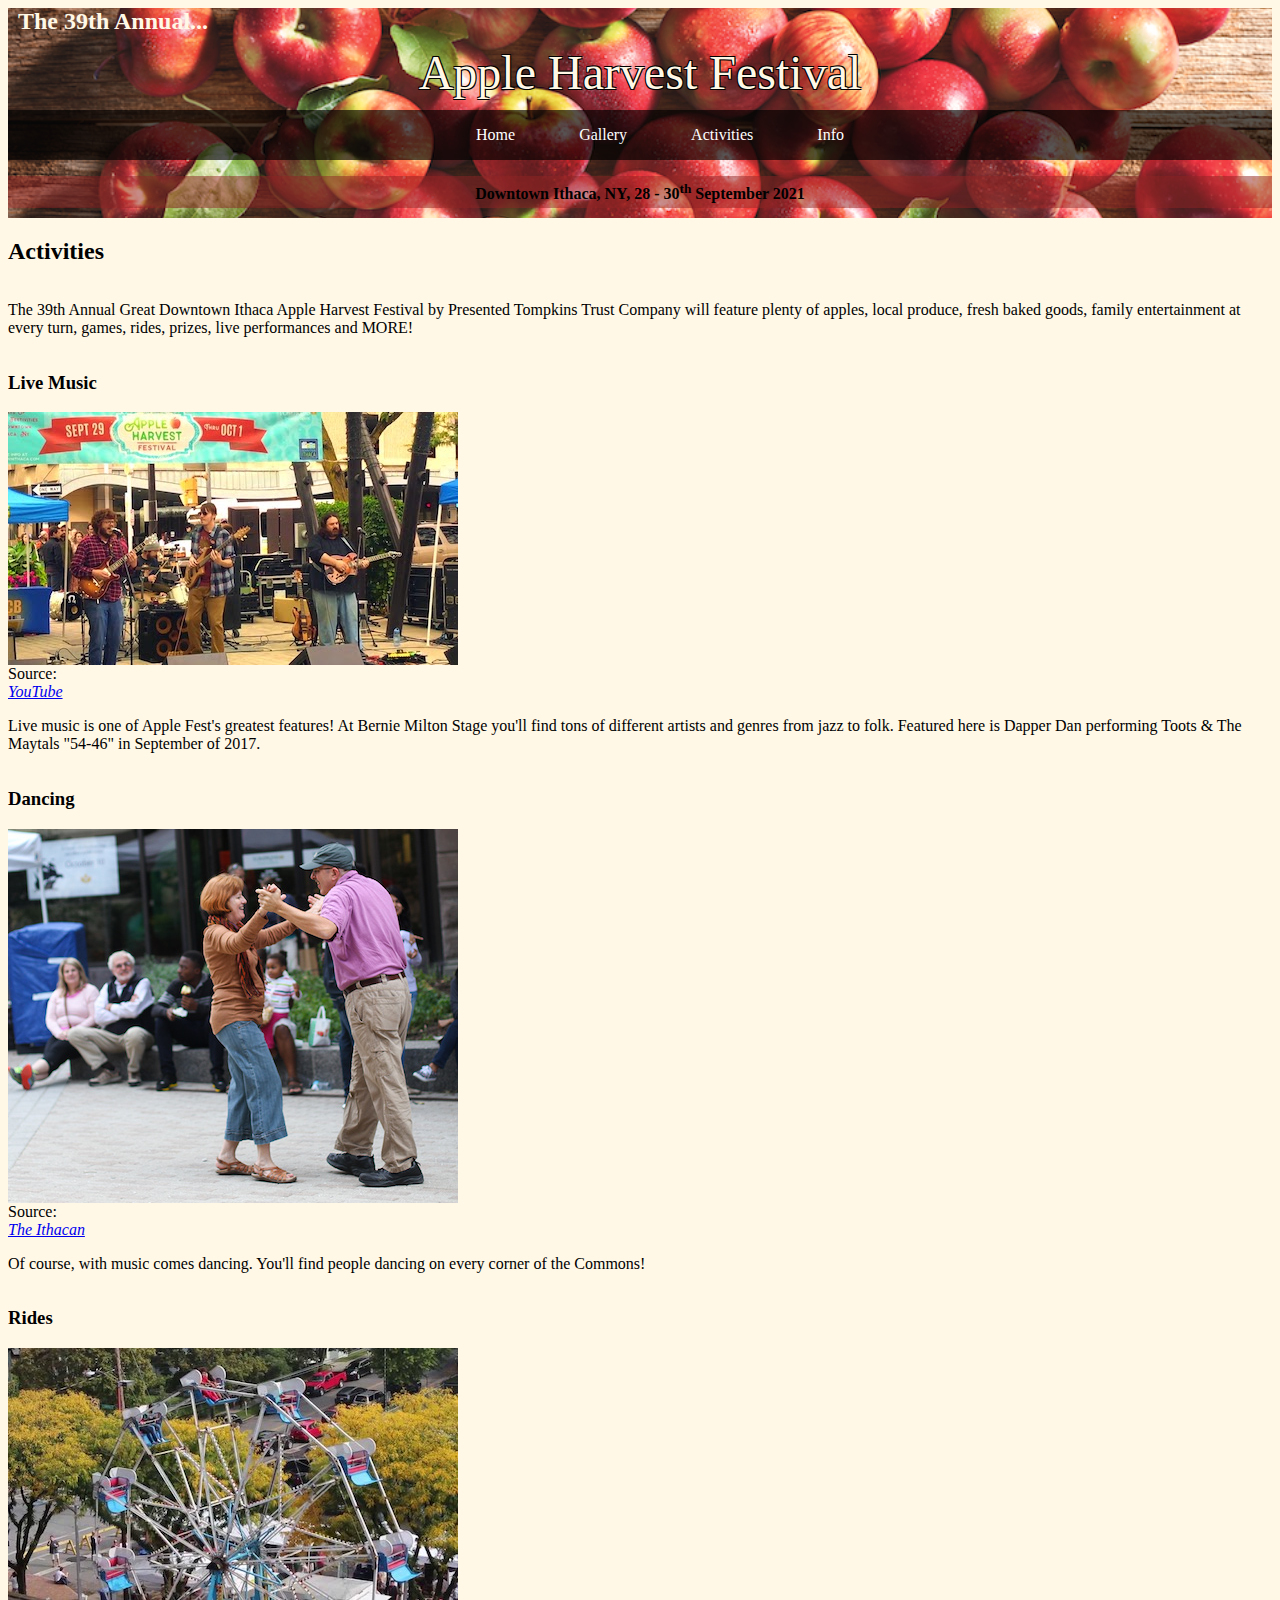
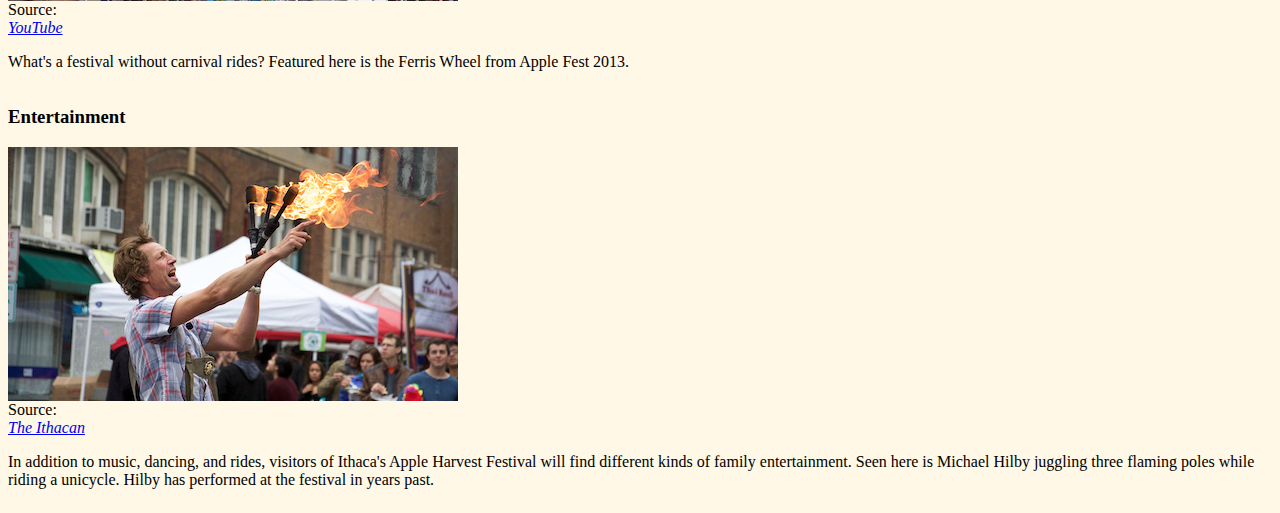
==== activities.html @ 6ab09fb2 "Completed Milestone 2" ====
<!DOCTYPE html>
<html>
<head>
  <meta charset="UTF-8">
  <meta name="viewport" content="width=device-width, initial-scale=1">
  <title>Activities</title>
  <link rel="stylesheet" type="text/css" href="styles/site.css"/>
</head>


<body>

  <header>
    <h2> The 39th Annual... </h2>
    <h1> Apple Harvest Festival </h1>
    <nav>
      <ul>
        <li><a href= "index.html">Home</a></li>
        <li><a href= "gallery.html">Gallery</a></li>
        <li><a href= "activities.html">Activities</a></li>
        <li><a href="info.html">Info</a></li>
      </ul>
    </nav>
    <p>Downtown Ithaca, NY, 28 - 30<sup>th</sup> September 2021</p>
  </header>

  <main class="activitiesBody">
    <h2> Activities </h2>

    <!-- Source: https://www.facebook.com/events/217127885517129/ -->
    <p> The 39th Annual Great Downtown Ithaca Apple Harvest Festival by Presented Tompkins Trust Company will feature plenty of apples, local produce, fresh baked goods, family entertainment at every turn, games, rides, prizes, live performances and MORE! </p>


    <h3> Live Music </h3>

    <!-- Source: https://www.youtube.com/watch?v=QchZ7VKmYlw -->
    <img src="images/liveMusic.jpg" alt="Live music at Apple Fest"/>
    Source: <cite><a href="https://www.youtube.com/watch?v=QchZ7VKmYlw">YouTube</a></cite>

    <p> Live music is one of Apple Fest's greatest features! At Bernie Milton Stage you'll find tons of different artists and genres from jazz to folk. Featured here is Dapper Dan performing Toots & The Maytals "54-46" in September of 2017. </p>

    <h3> Dancing </h3>

    <!-- Source: https://theithacan.org/life-culture/apple-of-ithacas-eye-34th-annual-applefest/ -->
    <img src="images/dancing.jpg" alt="Couple dancing at Apple Fest"/>
    Source: <cite><a href="https://theithacan.org/life-culture/apple-of-ithacas-eye-34th-annual-applefest/">The Ithacan</a></cite>

    <p> Of course, with music comes dancing. You'll find people dancing on every corner of the Commons! </p>

    <h3> Rides </h3>

    <!-- Source: https://www.youtube.com/watch?v=L8dSbuQkY48 -->
    <img src="images/rides.jpg" alt="Couple dancing at Apple Fest"/>
    Source: <cite><a href="https://www.youtube.com/watch?v=L8dSbuQkY48">YouTube</a></cite>

    <p> What's a festival without carnival rides? Featured here is the Ferris Wheel from Apple Fest 2013. </p>

    <h3> Entertainment </h3>

    <!-- Source: https://theithacan.org/life-culture/apple-of-ithacas-eye-34th-annual-applefest/ -->
    <img src="images/fire.jpg" alt="Couple dancing at Apple Fest"/>
    Source: <cite><a href="https://theithacan.org/life-culture/apple-of-ithacas-eye-34th-annual-applefest/">The Ithacan</a></cite>

    <p> In addition to music, dancing, and rides, visitors of Ithaca's Apple Harvest Festival will find different kinds of family entertainment. Seen here is Michael Hilby juggling three flaming poles while riding a unicycle. Hilby has performed at the festival in years past. </p>
  </main>

</html>
---- styles/site.css ----
body{
  background-color: #fff8e7;
  color: black;
  font-family: serif;
  font-weight: lighter;
}

header {
  display: flex;
  flex-direction: column;
  color: #fff8e7;
  background:  url(../images/apples.png) no-repeat center center;
  background-size: cover;
  text-align: center;
  height: 210px;
}

header h1 {
  font-weight: lighter;
  padding: 0;
  margin: 0;
  font-size: 3em;
  text-shadow:
    -1px -1px 0 black,
     1px -1px 0 black,
    -1px  1px 0 black,
     1px  1px 0 black;
  margin: 10px 0px 0px 0px;
}

header p {
  background-color: rgba(144, 35, 35, 0.5);
  padding: 5px;
  font-weight: bold;
  color: black;
}

header h2 {
  padding: 0;
  padding-left: 10px;
  margin: 0;
  text-align: left;
  font-family: Snell Roundhand, cursive;
}

header nav {
  margin-top: 10px;
  background-color: rgba(0, 0, 0, 0.66);
}

main {
  display: flex;
  flex-direction: column;
}

.container {
  position: relative;
  text-align: center;
  color: white;
}

.main-about {
  display: flex;
  flex-direction: row;
}

.main-schedule {
  display: flex;
  flex-direction: row;
  padding: 10px;
}

.about-description {
  width: 75%;
  padding-right: 20px;
  display: flex;
  flex-direction: column;
}

.schedule-saturday {
  padding-right: 10px;
}

.schedule-sunday {
  padding-left: 10px;
}

.smallImage {
  max-width: 300px;
  height: auto;
}

header nav ul li {
  display: inline;
  text-decoration: none;
  margin: 10px;
  padding: 20px;
}

nav a {
  color:  white;
  text-decoration: none;
}

img{
  width: 450px;
  height: 100%;
}

@media (min-width: 900px) {

  .galleryBody {
    display: flex;
    flex-direction: column;
    padding-left: 30px;
  }

  .row1 {
    display: flex;
    flex-direction: row;
    padding-bottom: 30px;
  }

  .row2 {
    display: flex;
    flex-direction: row;
    padding-bottom: 30px;
  }

  .row3 {
    display: flex;
    flex-direction: row;
  }

  .mapImage {
    width: 900px;
    height: 100%;
    margin-left: auto;
    margin-right: auto;
  }

}

@media (min-width: 600px) and (max-width: 900px){
  .mapImage {
    margin-left: auto;
    margin-right: auto;
    width: 600px;
    height: 100%;
  }
}
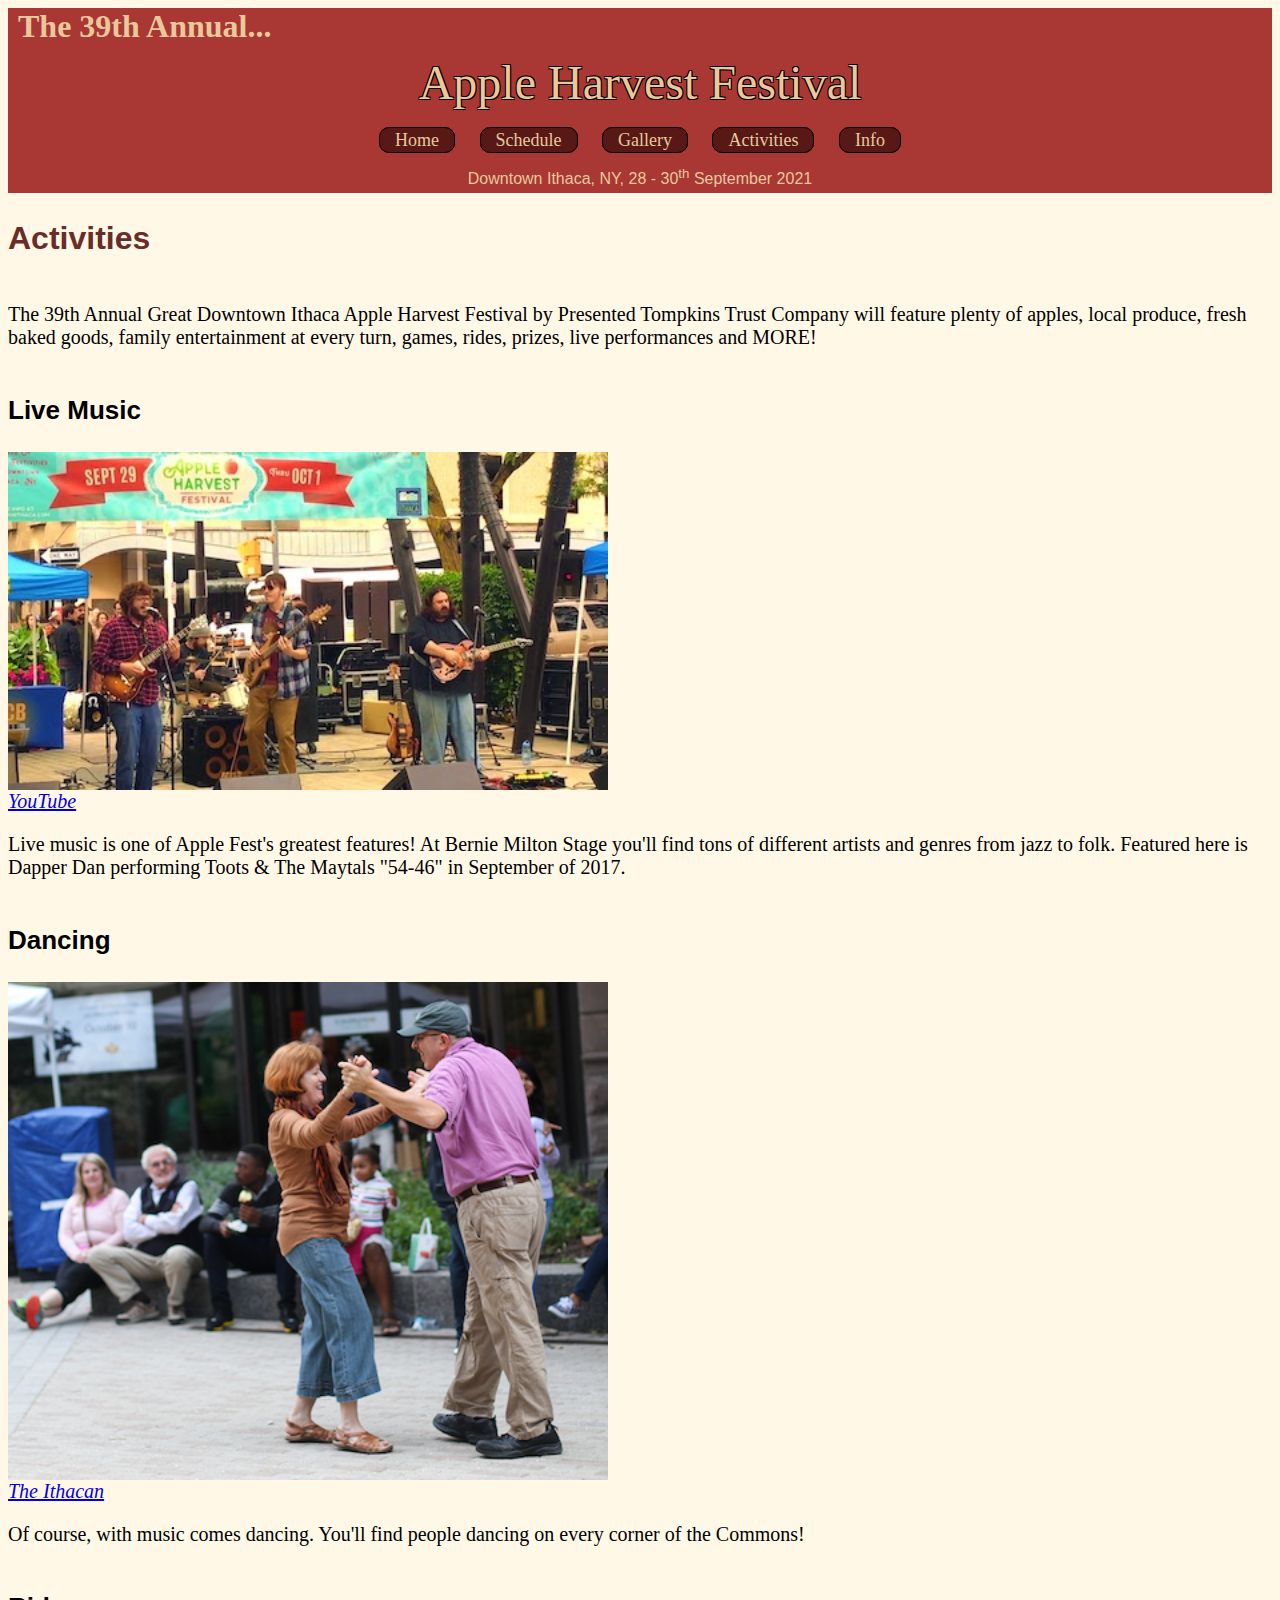
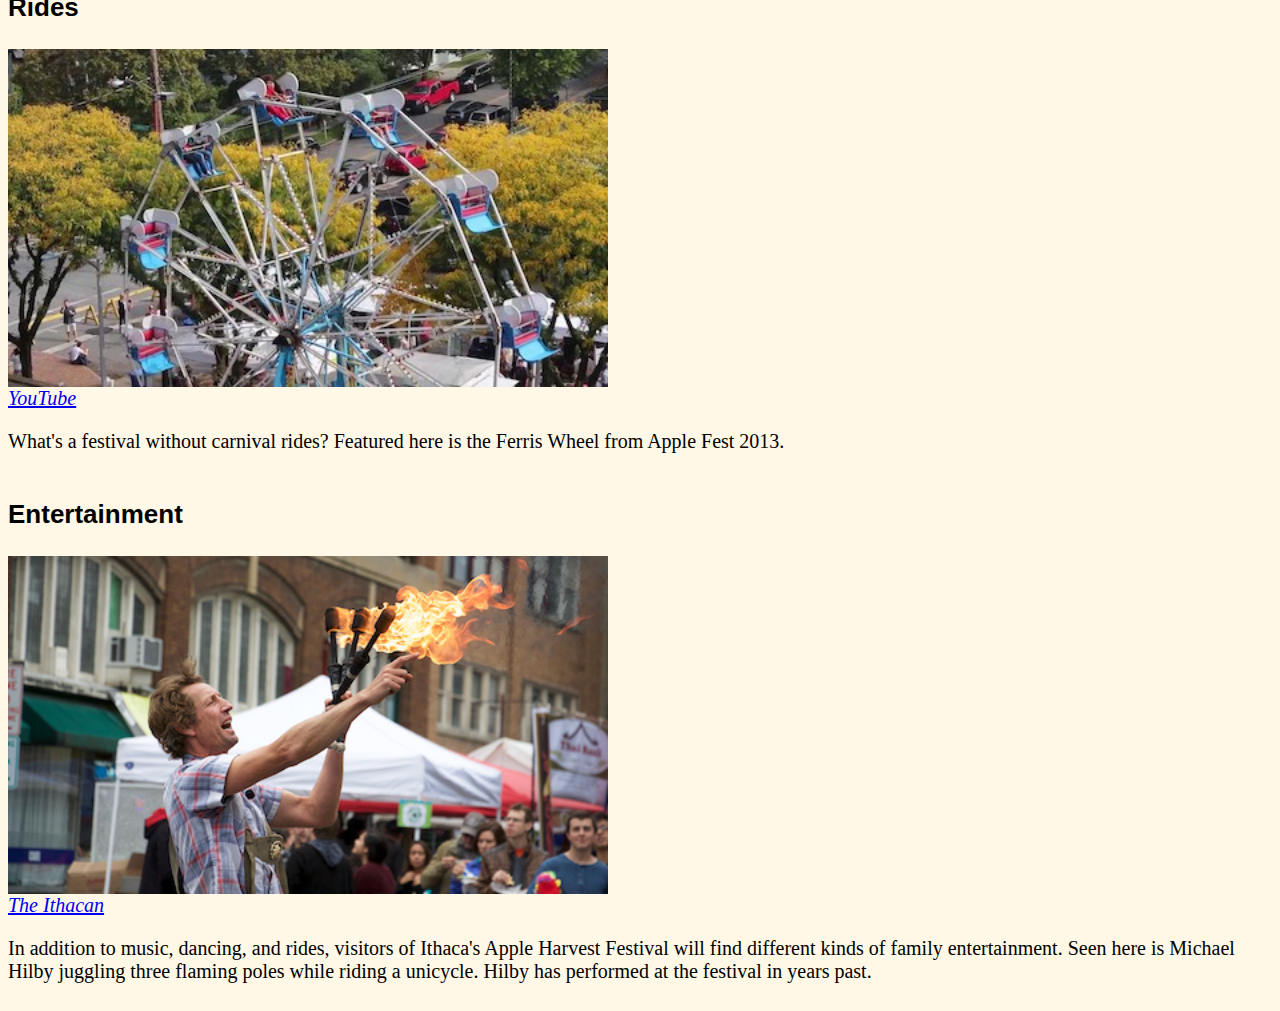
==== commit 37a800b9: "Completed Milestone 3" ====
--- a/activities.html
+++ b/activities.html
@@ -16,6 +16,7 @@
     <nav>
       <ul>
         <li><a href= "index.html">Home</a></li>
+        <li><a href="schedule.html">Schedule</a></li>
         <li><a href= "gallery.html">Gallery</a></li>
         <li><a href= "activities.html">Activities</a></li>
         <li><a href="info.html">Info</a></li>
@@ -34,32 +35,32 @@
     <h3> Live Music </h3>
 
     <!-- Source: https://www.youtube.com/watch?v=QchZ7VKmYlw -->
-    <img src="images/liveMusic.jpg" alt="Live music at Apple Fest"/>
-    Source: <cite><a href="https://www.youtube.com/watch?v=QchZ7VKmYlw">YouTube</a></cite>
+    <img class="activitiesPic" src="images/liveMusic.jpg" alt="Live music at Apple Fest"/>
+    <cite><a href="https://www.youtube.com/watch?v=QchZ7VKmYlw">YouTube</a></cite>
 
     <p> Live music is one of Apple Fest's greatest features! At Bernie Milton Stage you'll find tons of different artists and genres from jazz to folk. Featured here is Dapper Dan performing Toots & The Maytals "54-46" in September of 2017. </p>
 
     <h3> Dancing </h3>
 
     <!-- Source: https://theithacan.org/life-culture/apple-of-ithacas-eye-34th-annual-applefest/ -->
-    <img src="images/dancing.jpg" alt="Couple dancing at Apple Fest"/>
-    Source: <cite><a href="https://theithacan.org/life-culture/apple-of-ithacas-eye-34th-annual-applefest/">The Ithacan</a></cite>
+    <img class="activitiesPic" src="images/dancing.jpg" alt="Couple dancing at Apple Fest"/>
+    <cite><a href="https://theithacan.org/life-culture/apple-of-ithacas-eye-34th-annual-applefest/">The Ithacan</a></cite>
 
     <p> Of course, with music comes dancing. You'll find people dancing on every corner of the Commons! </p>
 
     <h3> Rides </h3>
 
     <!-- Source: https://www.youtube.com/watch?v=L8dSbuQkY48 -->
-    <img src="images/rides.jpg" alt="Couple dancing at Apple Fest"/>
-    Source: <cite><a href="https://www.youtube.com/watch?v=L8dSbuQkY48">YouTube</a></cite>
+    <img class="activitiesPic" src="images/rides.jpg" alt="Couple dancing at Apple Fest"/>
+    <cite><a href="https://www.youtube.com/watch?v=L8dSbuQkY48">YouTube</a></cite>
 
     <p> What's a festival without carnival rides? Featured here is the Ferris Wheel from Apple Fest 2013. </p>
 
     <h3> Entertainment </h3>
 
     <!-- Source: https://theithacan.org/life-culture/apple-of-ithacas-eye-34th-annual-applefest/ -->
-    <img src="images/fire.jpg" alt="Couple dancing at Apple Fest"/>
-    Source: <cite><a href="https://theithacan.org/life-culture/apple-of-ithacas-eye-34th-annual-applefest/">The Ithacan</a></cite>
+    <img class="activitiesPic" src="images/fire.jpg" alt="Couple dancing at Apple Fest"/>
+    <cite><a href="https://theithacan.org/life-culture/apple-of-ithacas-eye-34th-annual-applefest/">The Ithacan</a></cite>
 
     <p> In addition to music, dancing, and rides, visitors of Ithaca's Apple Harvest Festival will find different kinds of family entertainment. Seen here is Michael Hilby juggling three flaming poles while riding a unicycle. Hilby has performed at the festival in years past. </p>
   </main>
--- a/styles/site.css
+++ b/styles/site.css
@@ -8,11 +8,11 @@
 header {
   display: flex;
   flex-direction: column;
-  color: #fff8e7;
-  background:  url(../images/apples.png) no-repeat center center;
+  color: #e9c89c;
+  background:  #a93734;
   background-size: cover;
   text-align: center;
-  height: 210px;
+  height: auto;
 }
 
 header h1 {
@@ -29,45 +29,77 @@
 }
 
 header p {
-  background-color: rgba(144, 35, 35, 0.5);
   padding: 5px;
-  font-weight: bold;
-  color: black;
+  font-weight: lighter;
+  color: #e9c89c;
+  margin: 0px;
+  padding-bottom: 5px;
+  font-family: sans-serif
 }
 
 header h2 {
   padding: 0;
+  color:  #e9c89c;
   padding-left: 10px;
   margin: 0;
   text-align: left;
   font-family: Snell Roundhand, cursive;
 }
 
+h2 {
+  color: #6a2c27;
+  font-size: 32px;
+  display: inline-block;
+  font-family: sans-serif;
+}
+
+h3 {
+  font-size: 26px;
+  font-family: sans-serif;
+}
+
 header nav {
   margin-top: 10px;
-  background-color: rgba(0, 0, 0, 0.66);
+  color: #e9c89c;
+  font-size: 18px;
 }
 
 main {
   display: flex;
   flex-direction: column;
+  font-size: 20px;
 }
 
 .container {
   position: relative;
   text-align: center;
   color: white;
+  background-color: rgba(0, 0, 0, 0.66);
 }
 
 .main-about {
   display: flex;
   flex-direction: row;
+  margin-bottom: 20px;
 }
 
 .main-schedule {
   display: flex;
   flex-direction: row;
   padding: 10px;
+}
+
+cite {
+  display: block;
+}
+
+h3 {
+  font-weight: bold;
+}
+
+h4 {
+  font-size: 20px;
+  font-weight: bold;
 }
 
 .about-description {
@@ -77,59 +109,242 @@
   flex-direction: column;
 }
 
-.schedule-saturday {
+.schedule-saturday, .schedule-sunday {
+  font-size: 20px;
   padding-right: 10px;
-}
-
-.schedule-sunday {
   padding-left: 10px;
-}
-
-.smallImage {
-  max-width: 300px;
-  height: auto;
+  background-color: #e9c89c;
+  color: #a93734;
+  margin-left: auto;
+  margin-right: auto;
+  border-color: black;
+  border-style: solid;
+}
+
+.scheduleTitle {
+  text-align: center;
+  font-size: 30px;
+}
+
+header nav ul {
+  margin: 10px;
+  padding-left: 0px;
 }
 
 header nav ul li {
+  background-color: rgba(34, 4, 4, 0.6);
   display: inline;
+  padding-left: 15px;
+  padding-right: 15px;
+  padding-top: 2px;
+  padding-bottom: 2px;
   text-decoration: none;
   margin: 10px;
-  padding: 20px;
+  border-color: black;
+  border-style: solid;
+  border-width: thin;
+  border-radius: 10px;
 }
 
 nav a {
-  color:  white;
+  color:  #e9c89c;
   text-decoration: none;
 }
 
 img{
-  width: 450px;
-  height: 100%;
-}
-
-@media (min-width: 900px) {
+  width: 430px;
+}
+
+.row1, .row2, .row3 {
+  display: block;
+  flex-direction: row;
+  padding-bottom: 30px;
+  justify-content: space-around;
+}
+
+.galleryBody {
+  margin-left: 10px;
+  margin-right: 10px;
+}
+
+@media (max-width: 600px){
+
+  .mapImage {
+    width: 450px;
+    margin-left: auto;
+    margin-right: auto;
+  }
+
+  .main-about {
+    display: flex;
+    flex-direction: column;
+    margin-bottom: 20px;
+  }
+
+  .main-schedule {
+    display: flex;
+    flex-direction: column;
+    padding: 10px;
+    margin-bottom: 20px;
+  }
+
+  .schedule-saturday {
+    margin-bottom: 10px;
+  }
+
+  header nav {
+    padding-left: 2px;
+    padding-right: 2px;
+  }
+  header h1 {
+    font-size: 30px;
+  }
+
+  header h2 {
+    font-size: 20px;
+  }
+
+  header nav ul {
+    margin: 2px;
+    padding-left: 0px;
+  }
+
+  header nav ul li {
+    display: inline;
+    padding-left: 5px;
+    padding-right: 5px;
+    padding-top: 1px;
+    padding-bottom: 1px;
+    text-decoration: none;
+    background-color: rgba(34, 4, 4, 0.6);
+    border-color: black;
+    border-style: solid;
+    border-width: thin;
+    border-radius: 10px;
+  }
+  header p {
+    font-size: 15px;
+  }
+
+  h2, h3 {
+    text-align: center;
+    margin-top: 10px;
+    margin-bottom: 10px;
+  }
+
+  .galleryImg {
+    margin-left: auto;
+    margin-right: auto;
+  }
+
+  .activitiesPic {
+    margin-left: auto;
+    margin-right: auto;
+    width: 400px;
+  }
+
+  .about-description {
+    margin-left: auto;
+    margin-right: auto;
+    padding: 0px;
+  }
+
+  .about-image {
+    padding: 0px;
+    margin-left: auto;
+    margin-right: auto;
+  }
+
+  .smallImage {
+    width: 400px;
+    margin-left: auto;
+    margin-right: auto;
+  }
 
   .galleryBody {
     display: flex;
     flex-direction: column;
+  }
+
+  img {
+    width: 300px;
+  }
+
+  .galleryPic {
+    width: 300px;
+    margin: 0px;
+    margin-left: auto;
+    margin-right: auto;
+  }
+
+  .row1 {
+    margin: 0px;
+    padding: 0px;
+  }
+}
+
+
+@media (min-width: 600px) and (max-width: 900px){
+
+  .smallImage {
+    width: 400px;
+  }
+
+  .mapImage {
+    margin-left: auto;
+    margin-right: auto;
+    width: 600px;
+    height: 100%;
+  }
+
+  .galleryBody {
+    display: flex;
+    flex-direction: column;
     padding-left: 30px;
   }
 
-  .row1 {
-    display: flex;
+  .galleryPic {
+    width: 500px;
+    margin: 0px;
+    margin-left: auto;
+    margin-right: auto;
+  }
+
+  .galleryPic img {
+    padding-left: 10px;
+    padding-right: 10px;
+    margin-left: auto;
+    margin-right: auto;
+    padding-bottom: 30px;
+  }
+
+  .row1, .row2, .row3 {
+    display: block;
     flex-direction: row;
     padding-bottom: 30px;
-  }
-
-  .row2 {
+    justify-content: space-around;
+  }
+}
+
+@media (min-width: 900px) {
+
+  .galleryBody {
+    display: flex;
+    flex-direction: column;
+  }
+
+  .galleryPic {
+    width: 450px;
+  }
+
+  .row1, .row2, .row3 {
     display: flex;
     flex-direction: row;
     padding-bottom: 30px;
   }
 
-  .row3 {
-    display: flex;
-    flex-direction: row;
+  .about-image {
+    width: 50%;
   }
 
   .mapImage {
@@ -139,13 +354,12 @@
     margin-right: auto;
   }
 
-}
-
-@media (min-width: 600px) and (max-width: 900px){
-  .mapImage {
-    margin-left: auto;
-    margin-right: auto;
+  .smallImage {
+    width: 450px;
+  }
+
+  .activitiesPic {
     width: 600px;
-    height: 100%;
-  }
-}
+  }
+
+}
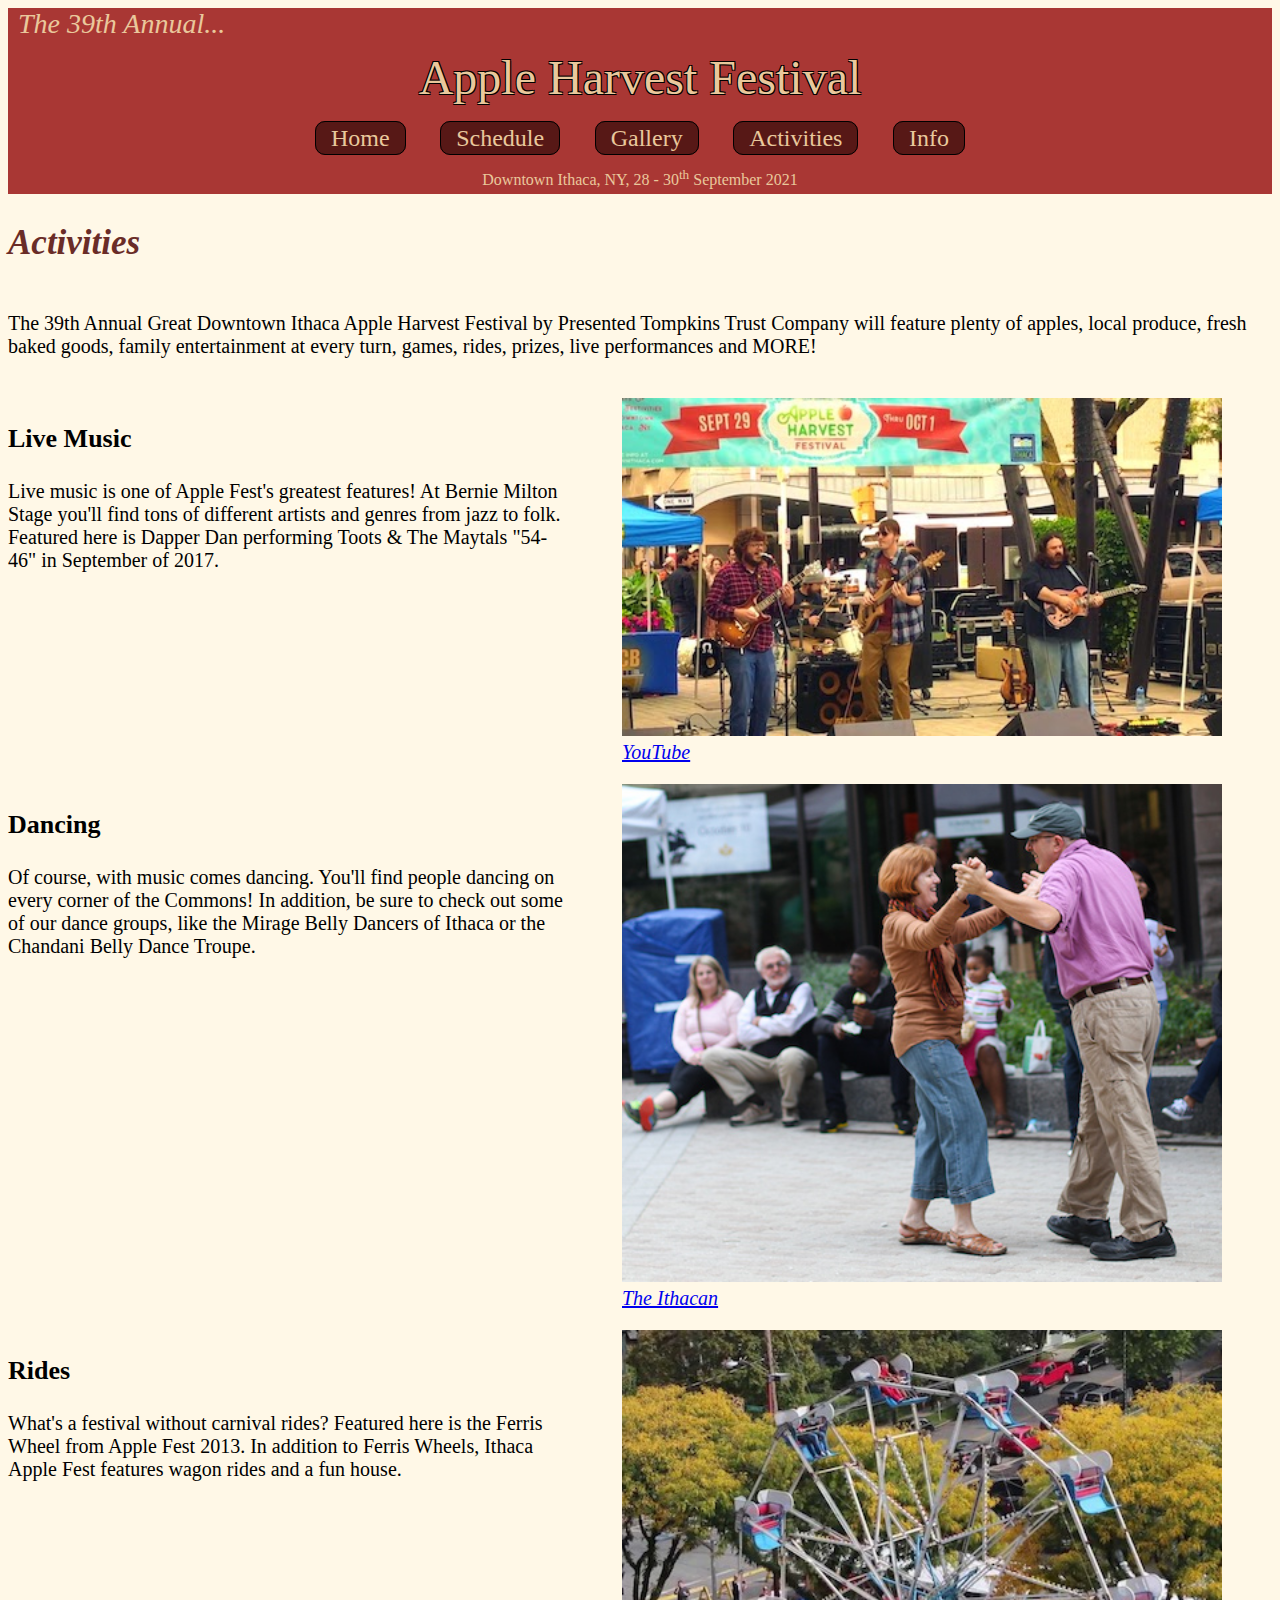
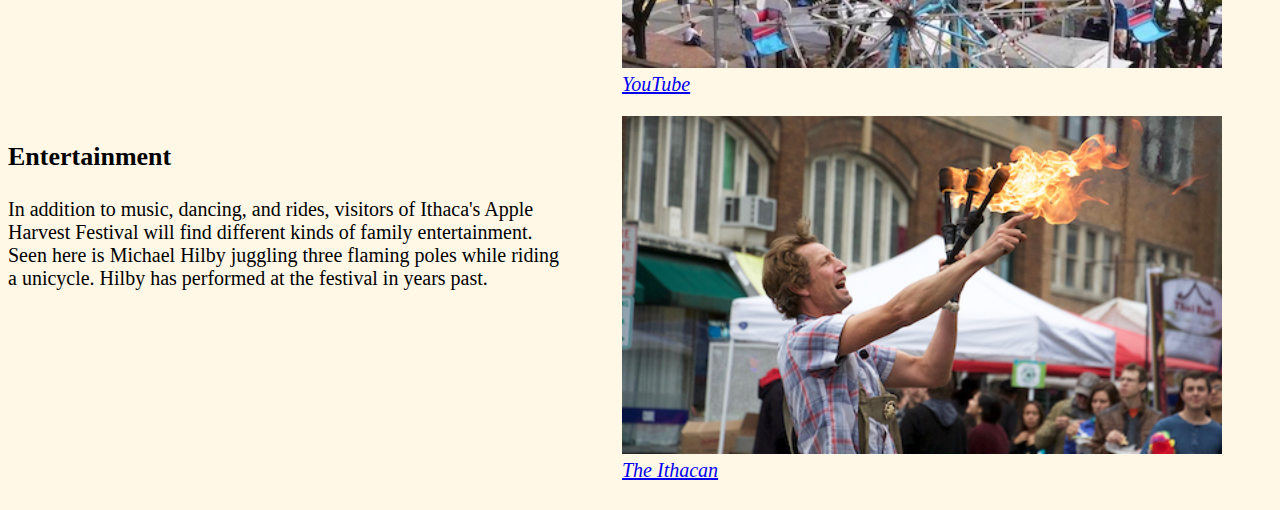
==== commit 51aac46a: "Finished Project 2" ====
--- a/activities.html
+++ b/activities.html
@@ -3,7 +3,7 @@
 <head>
   <meta charset="UTF-8">
   <meta name="viewport" content="width=device-width, initial-scale=1">
-  <title>Activities</title>
+  <title>Apple Harvest Festival</title>
   <link rel="stylesheet" type="text/css" href="styles/site.css"/>
 </head>
 
@@ -29,40 +29,58 @@
     <h2> Activities </h2>
 
     <!-- Source: https://www.facebook.com/events/217127885517129/ -->
-    <p> The 39th Annual Great Downtown Ithaca Apple Harvest Festival by Presented Tompkins Trust Company will feature plenty of apples, local produce, fresh baked goods, family entertainment at every turn, games, rides, prizes, live performances and MORE! </p>
+    <p class="a-description"> The 39th Annual Great Downtown Ithaca Apple Harvest Festival by Presented Tompkins Trust Company will feature plenty of apples, local produce, fresh baked goods, family entertainment at every turn, games, rides, prizes, live performances and MORE! </p>
 
 
-    <h3> Live Music </h3>
+    <div class="activities">
+      <div class="activity">
+        <div class="a-left">
+          <h3> Live Music </h3>
+          <p> Live music is one of Apple Fest's greatest features! At Bernie Milton Stage you'll find tons of different artists and genres from jazz to folk. Featured here is Dapper Dan performing Toots & The Maytals "54-46" in September of 2017. </p>
+        </div>
+        <div class="a-right">
+          <!-- Source: https://www.youtube.com/watch?v=QchZ7VKmYlw -->
+          <img class="activitiesPic" src="images/liveMusic.jpg" alt="Live music at Apple Fest"/>
+          <cite><a href="https://www.youtube.com/watch?v=QchZ7VKmYlw">YouTube</a></cite>
+        </div>
+      </div>
+      <div class="activity">
+        <div class="a-left">
+          <h3> Dancing </h3>
+          <p> Of course, with music comes dancing. You'll find  people dancing on every corner of the Commons! In addition, be sure to check out some of our dance groups, like the Mirage Belly Dancers of Ithaca or the Chandani Belly Dance Troupe.</p>
+        </div>
+        <div class="a-right">
 
-    <!-- Source: https://www.youtube.com/watch?v=QchZ7VKmYlw -->
-    <img class="activitiesPic" src="images/liveMusic.jpg" alt="Live music at Apple Fest"/>
-    <cite><a href="https://www.youtube.com/watch?v=QchZ7VKmYlw">YouTube</a></cite>
+          <!-- Source: https://theithacan.org/life-culture/apple-of-ithacas-eye-34th-annual-applefest/ -->
+          <img class="activitiesPic" src="images/dancing.jpg" alt="Couple dancing at Apple Fest"/>
+          <cite><a href="https://theithacan.org/life-culture/apple-of-ithacas-eye-34th-annual-applefest/">The Ithacan</a></cite>
+        </div>
+      </div>
+      <div class="activity">
+        <div class="a-left">
+          <h3> Rides </h3>
+          <p> What's a festival without carnival rides? Featured here is the Ferris Wheel from Apple Fest 2013. In addition to Ferris Wheels, Ithaca Apple Fest features wagon rides and a fun house. </p>
+        </div>
+        <div class="a-right">
 
-    <p> Live music is one of Apple Fest's greatest features! At Bernie Milton Stage you'll find tons of different artists and genres from jazz to folk. Featured here is Dapper Dan performing Toots & The Maytals "54-46" in September of 2017. </p>
+          <!-- Source: https://www.youtube.com/watch?v=L8dSbuQkY48 -->
+          <img class="activitiesPic" src="images/rides.jpg" alt="Couple dancing at Apple Fest"/>
+          <cite><a href="https://www.youtube.com/watch?v=L8dSbuQkY48">YouTube</a></cite>
+        </div>
+      </div>
+      <div class="activity">
+        <div class="a-left">
+          <h3> Entertainment </h3>
+          <p> In addition to music, dancing, and rides, visitors of Ithaca's Apple Harvest Festival will find different kinds of family entertainment. Seen here is Michael Hilby juggling three flaming poles while riding a unicycle. Hilby has performed at the festival in years past. </p>
+        </div>
+        <div class="a-right">
 
-    <h3> Dancing </h3>
-
-    <!-- Source: https://theithacan.org/life-culture/apple-of-ithacas-eye-34th-annual-applefest/ -->
-    <img class="activitiesPic" src="images/dancing.jpg" alt="Couple dancing at Apple Fest"/>
-    <cite><a href="https://theithacan.org/life-culture/apple-of-ithacas-eye-34th-annual-applefest/">The Ithacan</a></cite>
-
-    <p> Of course, with music comes dancing. You'll find people dancing on every corner of the Commons! </p>
-
-    <h3> Rides </h3>
-
-    <!-- Source: https://www.youtube.com/watch?v=L8dSbuQkY48 -->
-    <img class="activitiesPic" src="images/rides.jpg" alt="Couple dancing at Apple Fest"/>
-    <cite><a href="https://www.youtube.com/watch?v=L8dSbuQkY48">YouTube</a></cite>
-
-    <p> What's a festival without carnival rides? Featured here is the Ferris Wheel from Apple Fest 2013. </p>
-
-    <h3> Entertainment </h3>
-
-    <!-- Source: https://theithacan.org/life-culture/apple-of-ithacas-eye-34th-annual-applefest/ -->
-    <img class="activitiesPic" src="images/fire.jpg" alt="Couple dancing at Apple Fest"/>
-    <cite><a href="https://theithacan.org/life-culture/apple-of-ithacas-eye-34th-annual-applefest/">The Ithacan</a></cite>
-
-    <p> In addition to music, dancing, and rides, visitors of Ithaca's Apple Harvest Festival will find different kinds of family entertainment. Seen here is Michael Hilby juggling three flaming poles while riding a unicycle. Hilby has performed at the festival in years past. </p>
+          <!-- Source: https://theithacan.org/life-culture/apple-of-ithacas-eye-34th-annual-applefest/ -->
+          <img class="activitiesPic" src="images/fire.jpg" alt="Couple dancing at Apple Fest"/>
+          <cite><a href="https://theithacan.org/life-culture/apple-of-ithacas-eye-34th-annual-applefest/">The Ithacan</a></cite>
+        </div>
+      </div>
+    </div>
   </main>
 
 </html>
--- a/styles/site.css
+++ b/styles/site.css
@@ -4,6 +4,8 @@
   font-family: serif;
   font-weight: lighter;
 }
+
+/* BEGIN HEADER */
 
 header {
   display: flex;
@@ -18,7 +20,6 @@
 header h1 {
   font-weight: lighter;
   padding: 0;
-  margin: 0;
   font-size: 3em;
   text-shadow:
     -1px -1px 0 black,
@@ -33,29 +34,17 @@
   font-weight: lighter;
   color: #e9c89c;
   margin: 0px;
-  padding-bottom: 5px;
-  font-family: sans-serif
 }
 
 header h2 {
-  padding: 0;
   color:  #e9c89c;
-  padding-left: 10px;
+  padding: 0px 0px 0px 10px;
   margin: 0;
   text-align: left;
-  font-family: Snell Roundhand, cursive;
-}
-
-h2 {
-  color: #6a2c27;
-  font-size: 32px;
-  display: inline-block;
-  font-family: sans-serif;
-}
-
-h3 {
-  font-size: 26px;
-  font-family: sans-serif;
+  font-style: italic;
+  font-size: 28px;
+  font-weight: lighter;
+  font-family: serif;
 }
 
 header nav {
@@ -64,19 +53,55 @@
   font-size: 18px;
 }
 
+header nav ul {
+  margin: 10px;
+  padding-left: 0px;
+}
+
+nav a {
+  color:  #e9c89c;
+  text-decoration: none;
+}
+
+/* END HEADER */
+
+/* HEADINGS FORMAT */
+
+h2 {
+  color: #6a2c27;
+  font-size: 35px;
+  font-style: italic;
+  font-family: serif;
+}
+
+h3 {
+  font-size: 26px;
+  font-family: serif;
+  font-weight: lighter;
+
+}
+
+.infoTitle {
+  text-align: center;
+}
+
+h3 {
+  font-weight: bold;
+}
+
+h4 {
+  font-size: 20px;
+  font-weight: bold;
+}
+
+/* END HEADINGS FORMAT */
+
 main {
   display: flex;
   flex-direction: column;
   font-size: 20px;
 }
 
-.container {
-  position: relative;
-  text-align: center;
-  color: white;
-  background-color: rgba(0, 0, 0, 0.66);
-}
-
 .main-about {
   display: flex;
   flex-direction: row;
@@ -89,17 +114,9 @@
   padding: 10px;
 }
 
-cite {
-  display: block;
-}
-
-h3 {
-  font-weight: bold;
-}
-
-h4 {
-  font-size: 20px;
-  font-weight: bold;
+.download{
+  font-size: 25px;
+  text-align: center;
 }
 
 .about-description {
@@ -123,42 +140,12 @@
 
 .scheduleTitle {
   text-align: center;
-  font-size: 30px;
-}
-
-header nav ul {
-  margin: 10px;
-  padding-left: 0px;
-}
-
-header nav ul li {
-  background-color: rgba(34, 4, 4, 0.6);
-  display: inline;
-  padding-left: 15px;
-  padding-right: 15px;
-  padding-top: 2px;
-  padding-bottom: 2px;
-  text-decoration: none;
-  margin: 10px;
-  border-color: black;
-  border-style: solid;
-  border-width: thin;
-  border-radius: 10px;
-}
-
-nav a {
-  color:  #e9c89c;
-  text-decoration: none;
-}
-
-img{
-  width: 430px;
-}
+}
+
 
 .row1, .row2, .row3 {
   display: block;
   flex-direction: row;
-  padding-bottom: 30px;
   justify-content: space-around;
 }
 
@@ -169,28 +156,7 @@
 
 @media (max-width: 600px){
 
-  .mapImage {
-    width: 450px;
-    margin-left: auto;
-    margin-right: auto;
-  }
-
-  .main-about {
-    display: flex;
-    flex-direction: column;
-    margin-bottom: 20px;
-  }
-
-  .main-schedule {
-    display: flex;
-    flex-direction: column;
-    padding: 10px;
-    margin-bottom: 20px;
-  }
-
-  .schedule-saturday {
-    margin-bottom: 10px;
-  }
+  /* HEADER FORMAT */
 
   header nav {
     padding-left: 2px;
@@ -211,103 +177,133 @@
 
   header nav ul li {
     display: inline;
-    padding-left: 5px;
-    padding-right: 5px;
-    padding-top: 1px;
-    padding-bottom: 1px;
+    padding: 5px;
+    margin: 2px;
+    font-size: 15px;
     text-decoration: none;
-    background-color: rgba(34, 4, 4, 0.6);
-    border-color: black;
     border-style: solid;
     border-width: thin;
+    border-color: black;
+    background-color: rgba(34, 4, 4, 0.6);
     border-radius: 10px;
   }
   header p {
     font-size: 15px;
   }
 
+  /* END HEADER FORMAT */
+
+  /* IMAGE FORMATTING */
+
+  .mapImage, .a-right, .activitiePic, .smallImage, .galleryPic {
+    margin-left: auto;
+    margin-right: auto;
+  }
+
+
+  .mapImage {
+    width: 95%;
+  }
+
+  .activitiesPic {
+    width: 100%;
+  }
+
+  .smallImage {
+    width: 70%;
+  }
+
+  img, .galleryPic {
+    width: 300px;
+  }
+
+
+  .a-right img, .activitiesPic img {
+    display: block;
+    margin: auto;
+  }
+
+  /* END IMAGE FORMATTING */
+
+  .main-about, .main-schedule {
+    display: flex;
+    flex-direction: column;
+    margin-bottom: 20px;
+  }
+
+  .about-image {
+    display: flex;
+    flex-direction: column;
+  }
+
+  .main-schedule {
+    padding: 10px;
+  }
+
+  .schedule-saturday {
+    margin-bottom: 10px;
+  }
+
+  .a-description {
+    font-size: 18px;
+    margin: 0px 0px 70px 0px;
+  }
+
+  h2 {
+    margin: 10px 0px 10px 0px;
+  }
+
+  h3 {
+    margin: 15px 0px 15px 0px;
+  }
+
   h2, h3 {
     text-align: center;
-    margin-top: 10px;
-    margin-bottom: 10px;
-  }
-
-  .galleryImg {
-    margin-left: auto;
-    margin-right: auto;
-  }
-
-  .activitiesPic {
-    margin-left: auto;
-    margin-right: auto;
-    width: 400px;
   }
 
   .about-description {
     margin-left: auto;
     margin-right: auto;
+    width: 95%;
     padding: 0px;
   }
 
-  .about-image {
-    padding: 0px;
-    margin-left: auto;
-    margin-right: auto;
-  }
-
-  .smallImage {
-    width: 400px;
-    margin-left: auto;
-    margin-right: auto;
-  }
-
   .galleryBody {
     display: flex;
     flex-direction: column;
-  }
-
-  img {
-    width: 300px;
-  }
-
-  .galleryPic {
-    width: 300px;
-    margin: 0px;
-    margin-left: auto;
-    margin-right: auto;
   }
 
   .row1 {
     margin: 0px;
     padding: 0px;
   }
-}
-
-
-@media (min-width: 600px) and (max-width: 900px){
+
+  p {
+    margin: 10px;
+  }
+}
+
+
+@media (min-width: 601px) and (max-width: 899px){
+
+  /* IMAGE FORMATTING */
 
   .smallImage {
-    width: 400px;
-  }
-
-  .mapImage {
+    width: 100%;
+  }
+
+  .mapImage, .galleryPic {
     margin-left: auto;
     margin-right: auto;
+  }
+
+  .mapImage {
     width: 600px;
     height: 100%;
   }
 
-  .galleryBody {
-    display: flex;
-    flex-direction: column;
-    padding-left: 30px;
-  }
-
   .galleryPic {
     width: 500px;
-    margin: 0px;
-    margin-left: auto;
-    margin-right: auto;
   }
 
   .galleryPic img {
@@ -318,33 +314,80 @@
     padding-bottom: 30px;
   }
 
+  .a-right img, .activitiePic img {
+    display: block;
+    width: 580px;
+    margin: auto;
+  }
+
+  .galleryImg{
+    width: 430px;
+  }
+
+  /* END IMAGE FORMATTING */
+
+  h2, h3 {
+    text-align: center;
+  }
+
+
+  .galleryBody {
+    display: flex;
+    flex-direction: column;
+    padding-left: 30px;
+  }
+
   .row1, .row2, .row3 {
     display: block;
     flex-direction: row;
     padding-bottom: 30px;
     justify-content: space-around;
   }
+
+  h3 {
+    text-align: center;
+  }
+
+  header nav ul li {
+    background-color: rgba(34, 4, 4, 0.6);
+    display: inline;
+    padding: 3px 15px 3px 15px;
+    text-decoration: none;
+    margin: 10px;
+    border-color: black;
+    border-style: solid;
+    border-width: thin;
+    border-radius: 10px;
+    font-size: 19px;
+  }
+
+}
+
+@media (min-width: 600px) and (max-width: 1023px){
+  .schedule-sunday {
+    border-left: none;
+  }
 }
 
 @media (min-width: 900px) {
 
-  .galleryBody {
-    display: flex;
-    flex-direction: column;
-  }
-
-  .galleryPic {
+  /* IMAGE FORMATTING */
+
+  header nav ul li {
+    background-color: rgba(34, 4, 4, 0.6);
+    display: inline;
+    padding: 3px 15px 3px 15px;
+    text-decoration: none;
+    margin: 15px;
+    border-color: black;
+    border-style: solid;
+    border-width: thin;
+    border-radius: 10px;
+    font-size: 24px;
+  }
+
+  .galleryPic, .smallImage {
     width: 450px;
-  }
-
-  .row1, .row2, .row3 {
-    display: flex;
-    flex-direction: row;
-    padding-bottom: 30px;
-  }
-
-  .about-image {
-    width: 50%;
   }
 
   .mapImage {
@@ -354,12 +397,61 @@
     margin-right: auto;
   }
 
-  .smallImage {
-    width: 450px;
-  }
-
   .activitiesPic {
     width: 600px;
   }
 
-}
+  /* Format activites page */
+
+  .activities {
+    display: flex;
+    flex-direction: column;
+  }
+
+
+  .activity {
+    display: flex;
+    flex-direction: row;
+  }
+
+  .a-right {
+    margin-left: 50px;
+    margin-bottom: 20px;
+    margin-right: 50px;
+  }
+
+  .a-right h3 {
+    margin-top: 0px;
+    font-weight: lighter;
+    font-size: 30px;
+    font-family: serif;
+  }
+
+  .a-left {
+    margin-bottom: 30px;
+  }
+
+  .a-description {
+    margin-bottom: 40px;
+  }
+
+  .galleryImg{
+    width: 430px;
+  }
+
+  /* END IMAGE FORMATTING */
+
+  .galleryBody {
+    display: flex;
+    flex-direction: column;
+  }
+
+  .row1, .row2, .row3 {
+    display: flex;
+    flex-direction: row;
+    padding-bottom: 30px;
+    margin-left: 20px;
+  }
+
+
+}
